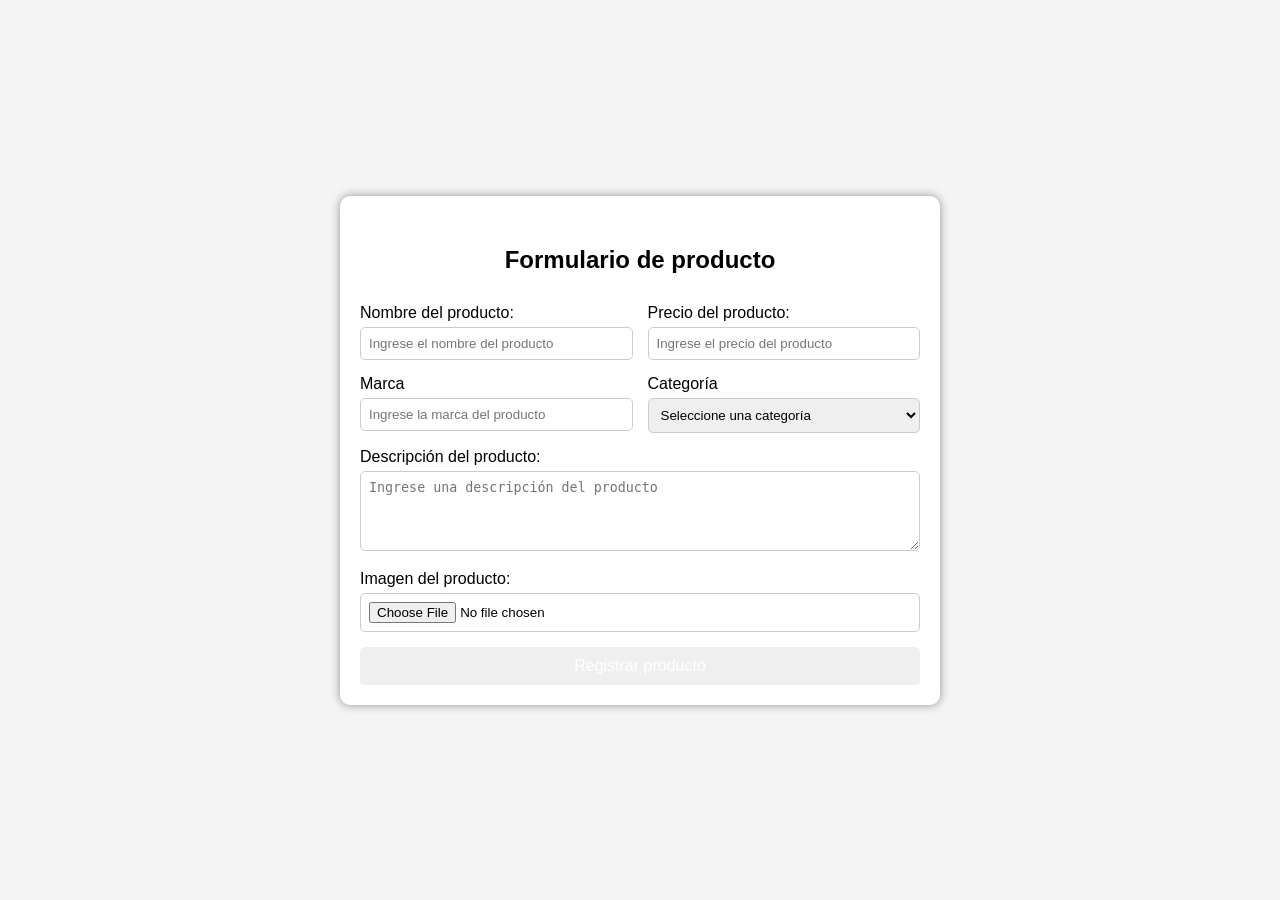
==== IndexIntegrador.html @ 7ba1ee76 "Segundo formulario" ====
<!DOCTYPE html>
<html lang="en">

<head>
    <meta charset="UTF-8">
    <meta name="viewport" content="width=device-width, initial-scale=1.0">
    <title>Formulario</title>
    <link rel="stylesheet" href="CSS/Formulario.css">
</head>

<body>
    <div class="container">
        <h2>Formulario de producto</h2>

        <form action="" method="get" class="form-container" id="form-product">
            <div class="form-group">
                <label for="nombre">Nombre del producto:</label>
                <input type="text" id="nombre" placeholder="Ingrese el nombre del producto" required minlength="3"
                    maxlength="20">
            </div>

            <div class="form-group">
                <label for="precio">Precio del producto:</label>
                <input type="number" id="precio" placeholder="Ingrese el precio del producto" required min="1"
                    max="100000000">
            </div>

            <div class="form-group">
                <label for="marca">Marca</label>
                <input type="text" id="marca" placeholder="Ingrese la marca del producto" required minlength="1"
                    maxlength="30">
            </div>

            <div class="form-group">
                <label for="categoria">Categoría</label>
                <select id="categoria" required>
                    <option value="">Seleccione una categoría</option>
                    <option value="Electrónica">Electrónica</option>
                    <option value="Ropa">Ropa</option>
                    <option value="Hogar">Hogar</option>
                    <option value="otros">Otros</option>
                </select>
            </div>

            <div class="form-group full-width">
                <label for="descripcion">Descripción del producto:</label>
                <textarea id="descripcion" placeholder="Ingrese una descripción del producto" required minlength="10"
                    maxlength="500"></textarea>
            </div>

            <div class="form-group">
                <label for="imagen">Imagen del producto:</label>
                <input type="file" id="imagen" accept="image/*" required>
                <img class="preview-img" id="preview-img" alt="Vista previa de la imagen">
            </div>

            <div class="button-container">
                <button id="btnAgregar" type="submit">Registrar producto</button>
            </div>
        </form>
    </div>
    <script src="JS/Formulario.js"></script>
</body>

</html>
---- CSS/Formulario.css ----
*{
    margin: 0;
    padding: 0;
    box-sizing: border-box;
}

body{
    font-family: Arial, sans-serif;
    display: flex;
    justify-content: center;
    align-items: center;
    height: 100vh;
    background-color: #f4f4f4;
    padding: 20px;
}

.container{
    background: white;
    padding: 20px;
    border-radius: 10px;
    box-shadow: 0 0 10px rgba(0, 0, 0, 0.4);
    width: 100%;
    max-width: 600px;
}

.container h2{
    margin: 30px 0;
    text-align: center;
}

.form-container{
    display: flex;
    flex-wrap: wrap;
    gap: 15px;
}

.form-group{
    flex: 1 1 calc(50% - 15px);
    min-width: 250px;
}

label{
    display: block;
    margin-bottom: 5px;
}

input, select, textarea{
    width: 100%;
    padding: 8px;
    border: 1px solid #ccc;
    border-radius: 5px;
}

textarea{
    resize: vertical;
    min-height: 80px;
}

.form-group.full-width{
    flex: 1 1 100%;
}

.preview-img{
    max-width: 100%;
    height: auto;
    margin-top: 10px;
    display: none;
    border: 1px solid #ddd;
    border-radius: 5px;
    padding: 5px;
}

.button-container{
    text-align: center;
    flex: 1 1 100%;
}

button{
    background-color: linear-gradient(130deg, pink, indigo);
    color: white;
    border: none;
    padding: 10px 15px;
    font-size: 16px;
    cursor: pointer;
    border-radius: 5px;
    width: 100%;
    transition: background 0.3s ease;
}

button:hover{
    background-color: linear-gradient(130deg, indigo, pink);
}
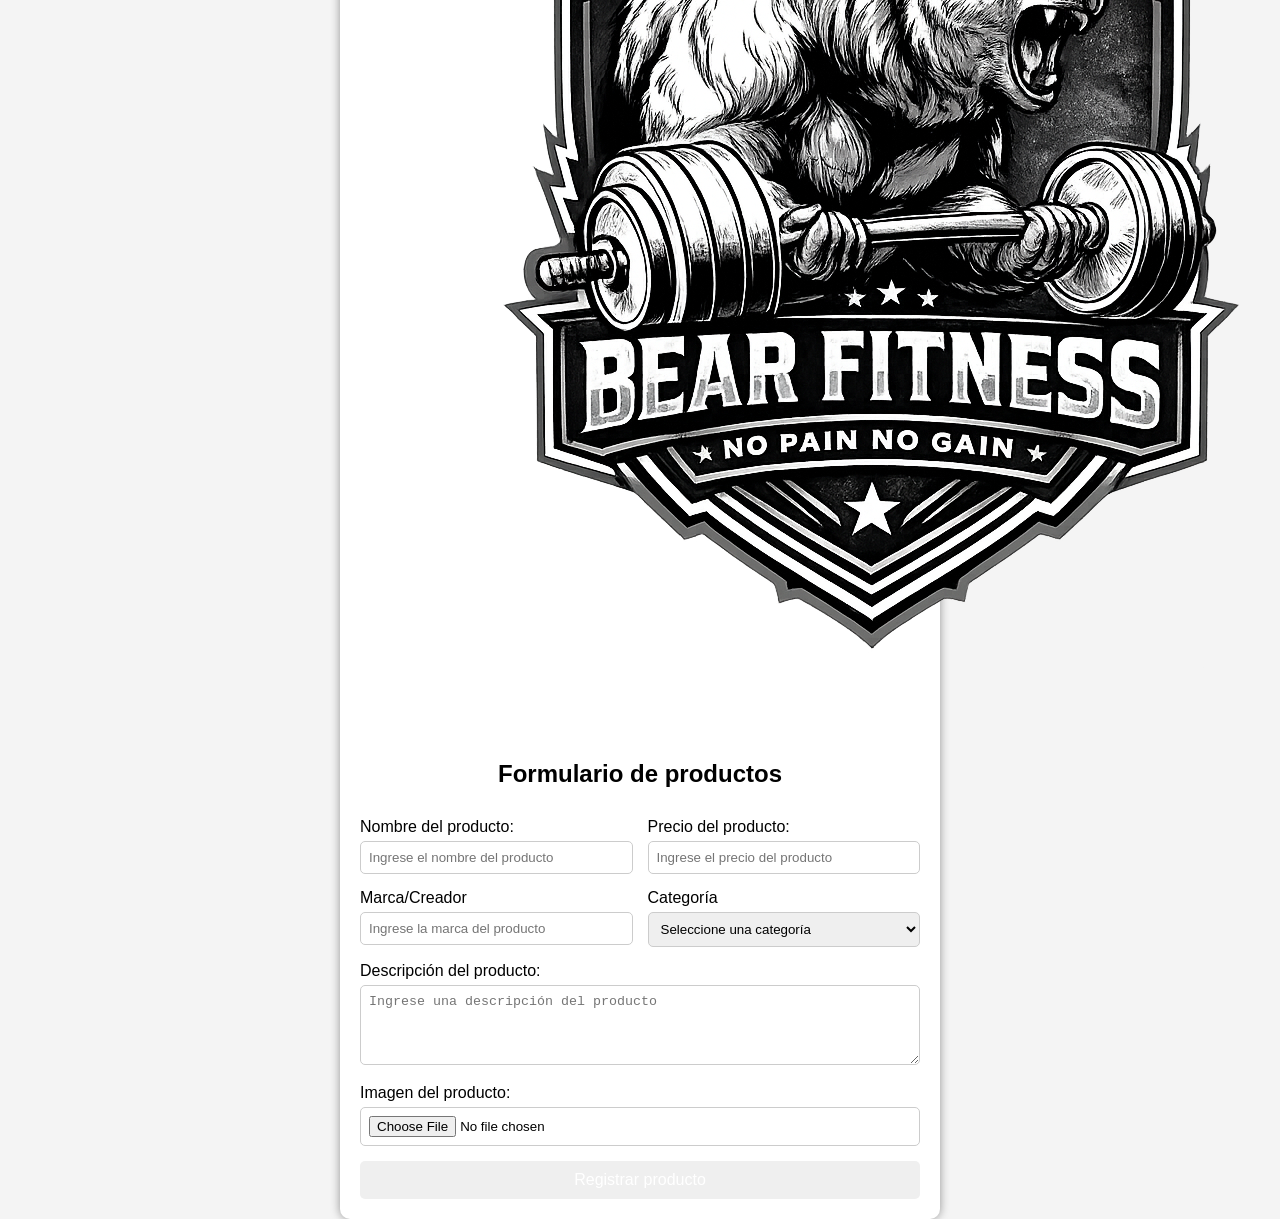
==== commit 0d1c4d5d: "logo" ====
--- a/IndexIntegrador.html
+++ b/IndexIntegrador.html
@@ -6,11 +6,16 @@
     <meta name="viewport" content="width=device-width, initial-scale=1.0">
     <title>Formulario</title>
     <link rel="stylesheet" href="CSS/Formulario.css">
+    <link rel="icon" href="Resourse/IMG/LOGOS/BearFitnesslog.png" type="image/png">
 </head>
 
 <body>
     <div class="container">
-        <h2>Formulario de producto</h2>
+        <div class="container-logo-titulo">
+            <img src="Resourse/IMG/LOGOS/BearFitnesslog.png" alt="Logo de Bear Fitness" class="container-logo-Img">
+        </div>
+
+        <h2>Formulario de productos</h2>
 
         <form action="" method="get" class="form-container" id="form-product">
             <div class="form-group">
@@ -26,8 +31,8 @@
             </div>
 
             <div class="form-group">
-                <label for="marca">Marca</label>
-                <input type="text" id="marca" placeholder="Ingrese la marca del producto" required minlength="1"
+                <label for="marca">Marca/Creador</label>
+                <input type="text" id="marca-creador" placeholder="Ingrese la marca del producto" required minlength="1"
                     maxlength="30">
             </div>
 
@@ -35,9 +40,9 @@
                 <label for="categoria">Categoría</label>
                 <select id="categoria" required>
                     <option value="">Seleccione una categoría</option>
-                    <option value="Electrónica">Electrónica</option>
-                    <option value="Ropa">Ropa</option>
-                    <option value="Hogar">Hogar</option>
+                    <option value="Suplementos">Suplementos</option>
+                    <option value="Maquinas">Máquinas</option>
+                    <option value="Rutinas">Rutinas</option>
                     <option value="otros">Otros</option>
                 </select>
             </div>
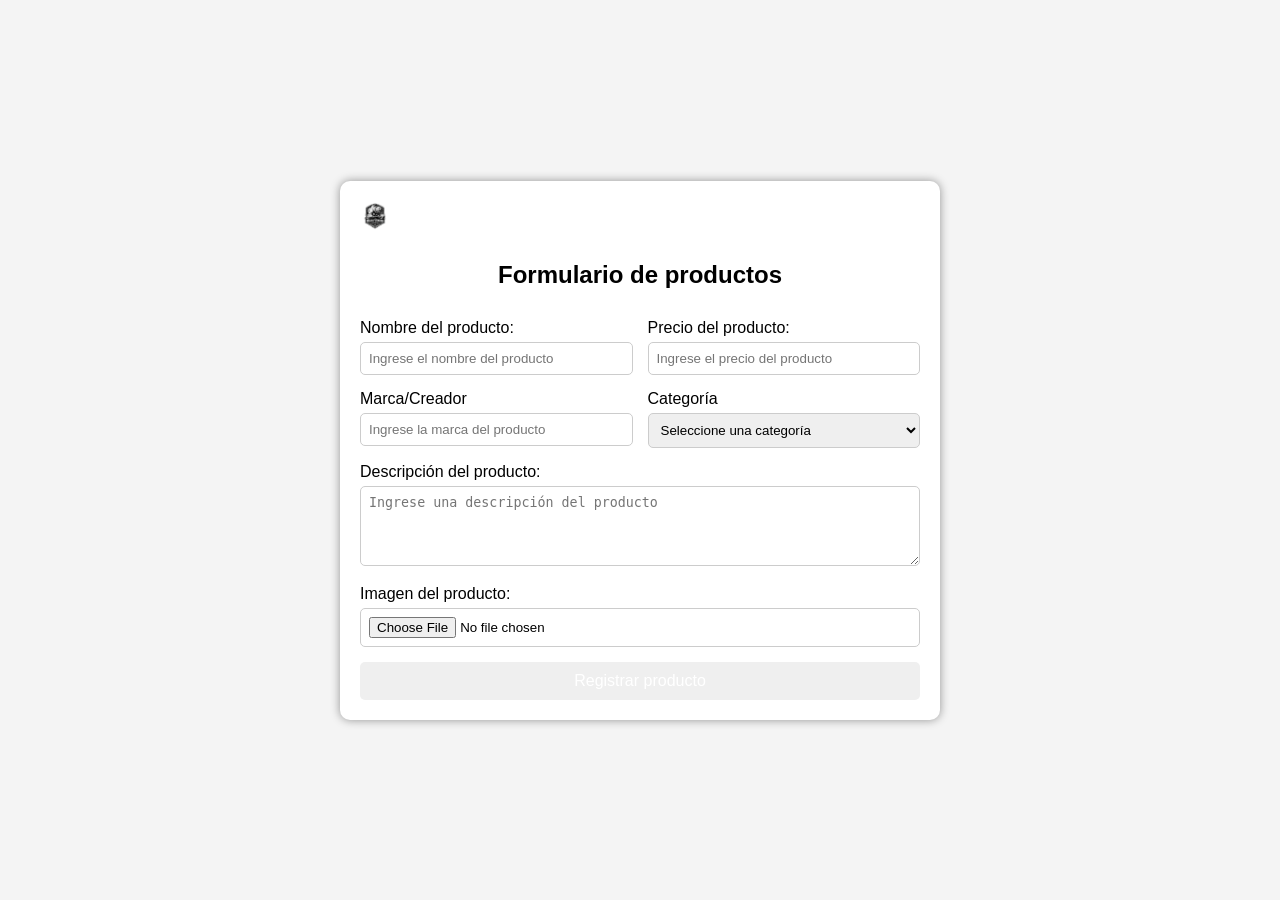
==== commit 4f378d65: "correcto" ====
--- a/IndexIntegrador.html
+++ b/IndexIntegrador.html
@@ -5,14 +5,14 @@
     <meta charset="UTF-8">
     <meta name="viewport" content="width=device-width, initial-scale=1.0">
     <title>Formulario</title>
-    <link rel="stylesheet" href="CSS/Formulario.css">
+    <link rel="stylesheet" href="CSS/FormularioIntegrador.css">
     <link rel="icon" href="Resourse/IMG/LOGOS/BearFitnesslog.png" type="image/png">
 </head>
 
 <body>
     <div class="container">
-        <div class="container-logo-titulo">
-            <img src="Resourse/IMG/LOGOS/BearFitnesslog.png" alt="Logo de Bear Fitness" class="container-logo-Img">
+        <div class="container-logo">
+            <img src="Resourse/IMG/LOGOS/BearFitnesslog.png" alt="Logo de Bear Fitness" class="logo-Img">
         </div>
 
         <h2>Formulario de productos</h2>
--- a/CSS/FormularioIntegrador.css
+++ b/CSS/FormularioIntegrador.css
@@ -0,0 +1,105 @@
+*{
+    margin: 0;
+    padding: 0;
+    box-sizing: border-box;
+}
+
+body{
+    font-family: Arial, sans-serif;
+    display: flex;
+    justify-content: center;
+    align-items: center;
+    height: 100vh;
+    background-color: #f4f4f4;
+    padding: 20px;
+}
+
+.container{
+    background: white;
+    padding: 20px;
+    border-radius: 10px;
+    box-shadow: 0 0 10px rgba(0, 0, 0, 0.4);
+    width: 100%;
+    max-width: 600px;
+}
+
+.container-logo{
+    display: flex;
+    align-items: center;
+
+    font-size: 20px;
+}
+
+.logo-Img{
+    max-height: 30px;
+    max-width: 30px;
+}
+
+
+.container h2{
+    margin: 30px 0;
+    text-align: center;
+}
+
+.form-container{
+    display: flex;
+    flex-wrap: wrap;
+    gap: 15px;
+}
+
+.form-group{
+    flex: 1 1 calc(50% - 15px);
+    min-width: 250px;
+}
+
+label{
+    display: block;
+    margin-bottom: 5px;
+}
+
+input, select, textarea{
+    width: 100%;
+    padding: 8px;
+    border: 1px solid #ccc;
+    border-radius: 5px;
+}
+
+textarea{
+    resize: vertical;
+    min-height: 80px;
+}
+
+.form-group.full-width{
+    flex: 1 1 100%;
+}
+
+.preview-img{
+    max-width: 100%;
+    height: auto;
+    margin-top: 10px;
+    display: none;
+    border: 1px solid #ddd;
+    border-radius: 5px;
+    padding: 5px;
+}
+
+.button-container{
+    text-align: center;
+    flex: 1 1 100%;
+}
+
+button{
+    background-color: linear-gradient(130deg, pink, indigo);
+    color: white;
+    border: none;
+    padding: 10px 15px;
+    font-size: 16px;
+    cursor: pointer;
+    border-radius: 5px;
+    width: 100%;
+    transition: background 0.3s ease;
+}
+
+button:hover{
+    background-color: linear-gradient(130deg, indigo, pink);
+}
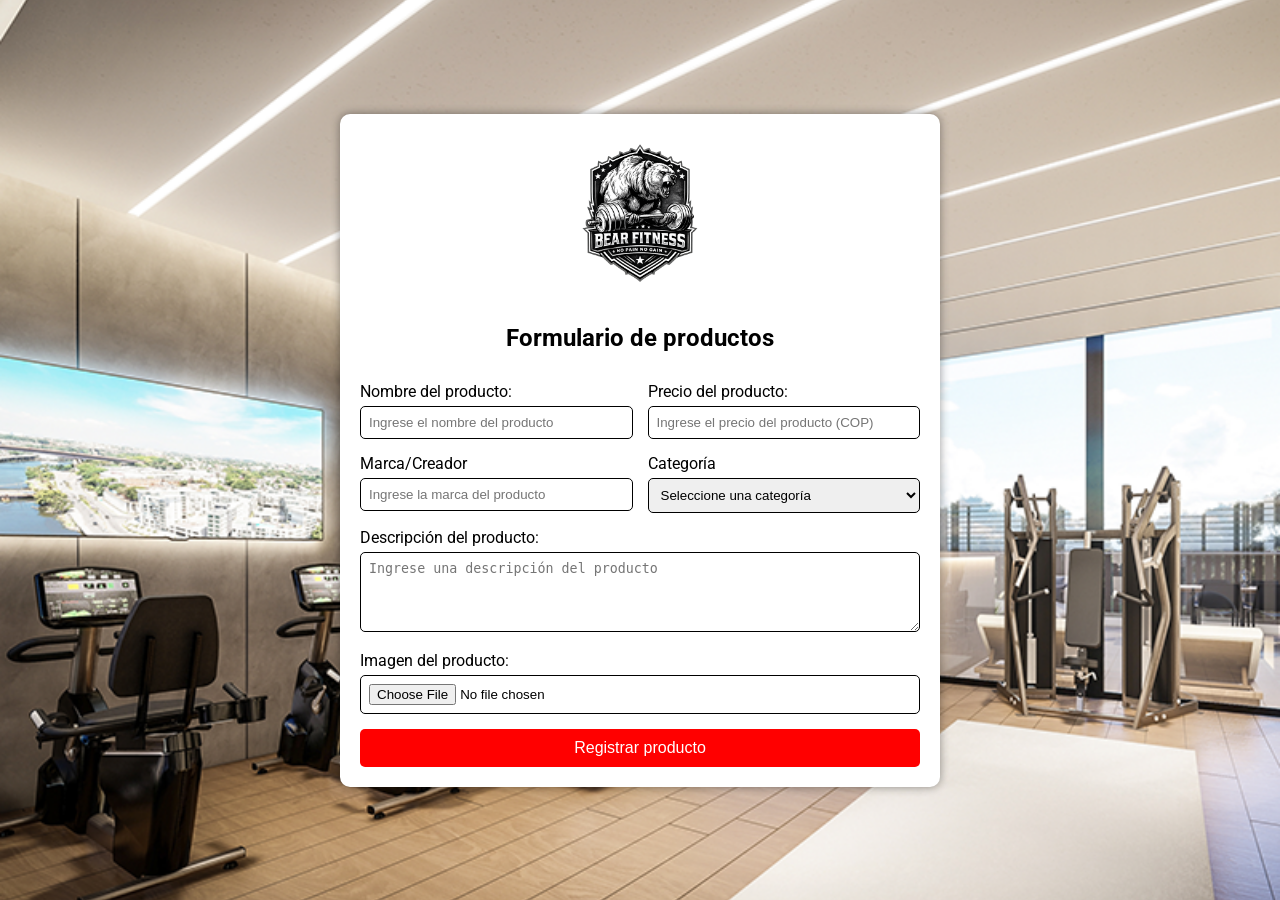
==== commit 4d98e83c: "ajuste logo, colores y fondo" ====
--- a/IndexIntegrador.html
+++ b/IndexIntegrador.html
@@ -7,6 +7,10 @@
     <title>Formulario</title>
     <link rel="stylesheet" href="CSS/FormularioIntegrador.css">
     <link rel="icon" href="Resourse/IMG/LOGOS/BearFitnesslog.png" type="image/png">
+    <link rel="preconnect" href="https://fonts.googleapis.com">
+    <link rel="preconnect" href="https://fonts.gstatic.com" crossorigin>
+    <link href="https://fonts.googleapis.com/css2?family=Roboto:ital,wght@0,100..900;1,100..900&display=swap"
+        rel="stylesheet">
 </head>
 
 <body>
@@ -26,7 +30,7 @@
 
             <div class="form-group">
                 <label for="precio">Precio del producto:</label>
-                <input type="number" id="precio" placeholder="Ingrese el precio del producto" required min="1"
+                <input type="number" id="precio" placeholder="Ingrese el precio del producto (COP)" required min="1"
                     max="100000000">
             </div>
 
--- a/CSS/FormularioIntegrador.css
+++ b/CSS/FormularioIntegrador.css
@@ -5,17 +5,21 @@
 }
 
 body{
-    font-family: Arial, sans-serif;
+    position: relative;
+    background: url("../Resourse/IMG/FONDOS/Fondo2.jpg") no-repeat center center/cover;
+    background-attachment: fixed;
+    font-family: "Roboto", sans-serif;
     display: flex;
     justify-content: center;
     align-items: center;
     height: 100vh;
-    background-color: #f4f4f4;
+    width: 100%;
+    
     padding: 20px;
 }
 
 .container{
-    background: white;
+    background: rgb(255, 255, 255);
     padding: 20px;
     border-radius: 10px;
     box-shadow: 0 0 10px rgba(0, 0, 0, 0.4);
@@ -26,13 +30,12 @@
 .container-logo{
     display: flex;
     align-items: center;
-
-    font-size: 20px;
+    justify-content: center;
 }
 
 .logo-Img{
-    max-height: 30px;
-    max-width: 30px;
+    height: 160px;
+    width: 160px;
 }
 
 
@@ -60,13 +63,19 @@
 input, select, textarea{
     width: 100%;
     padding: 8px;
-    border: 1px solid #ccc;
+    border: 1px solid #000000;
     border-radius: 5px;
 }
 
 textarea{
     resize: vertical;
     min-height: 80px;
+}
+
+input:hover, select:hover, textarea:hover{
+    border-color: #000000;
+    box-shadow: 0 0 5px rgba(0, 0, 0, 0.2);
+
 }
 
 .form-group.full-width{
@@ -89,7 +98,7 @@
 }
 
 button{
-    background-color: linear-gradient(130deg, pink, indigo);
+    background-color: red;
     color: white;
     border: none;
     padding: 10px 15px;
@@ -101,5 +110,7 @@
 }
 
 button:hover{
-    background-color: linear-gradient(130deg, indigo, pink);
+    background-color: darkred;
+    border-color: #000000;
+    box-shadow: 0 0 5px rgba(0, 0, 0, 0.2);
 }
